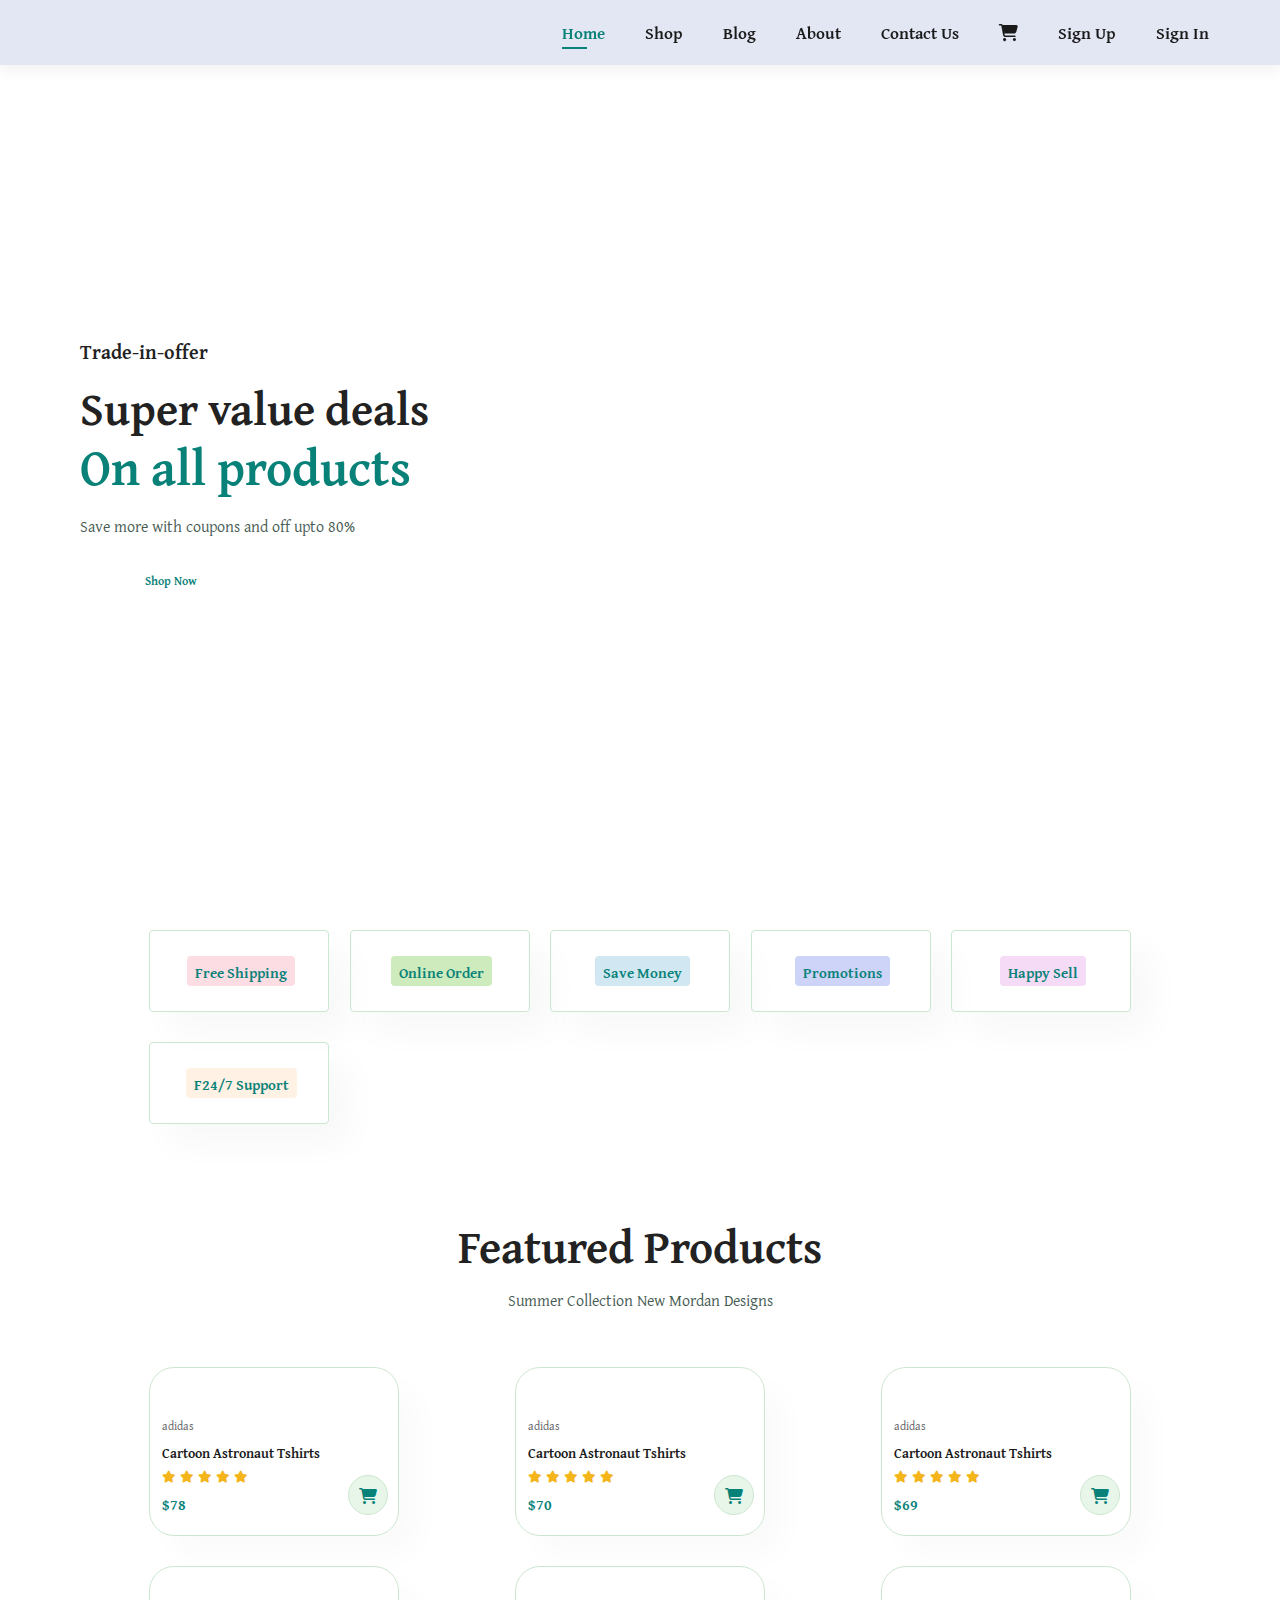
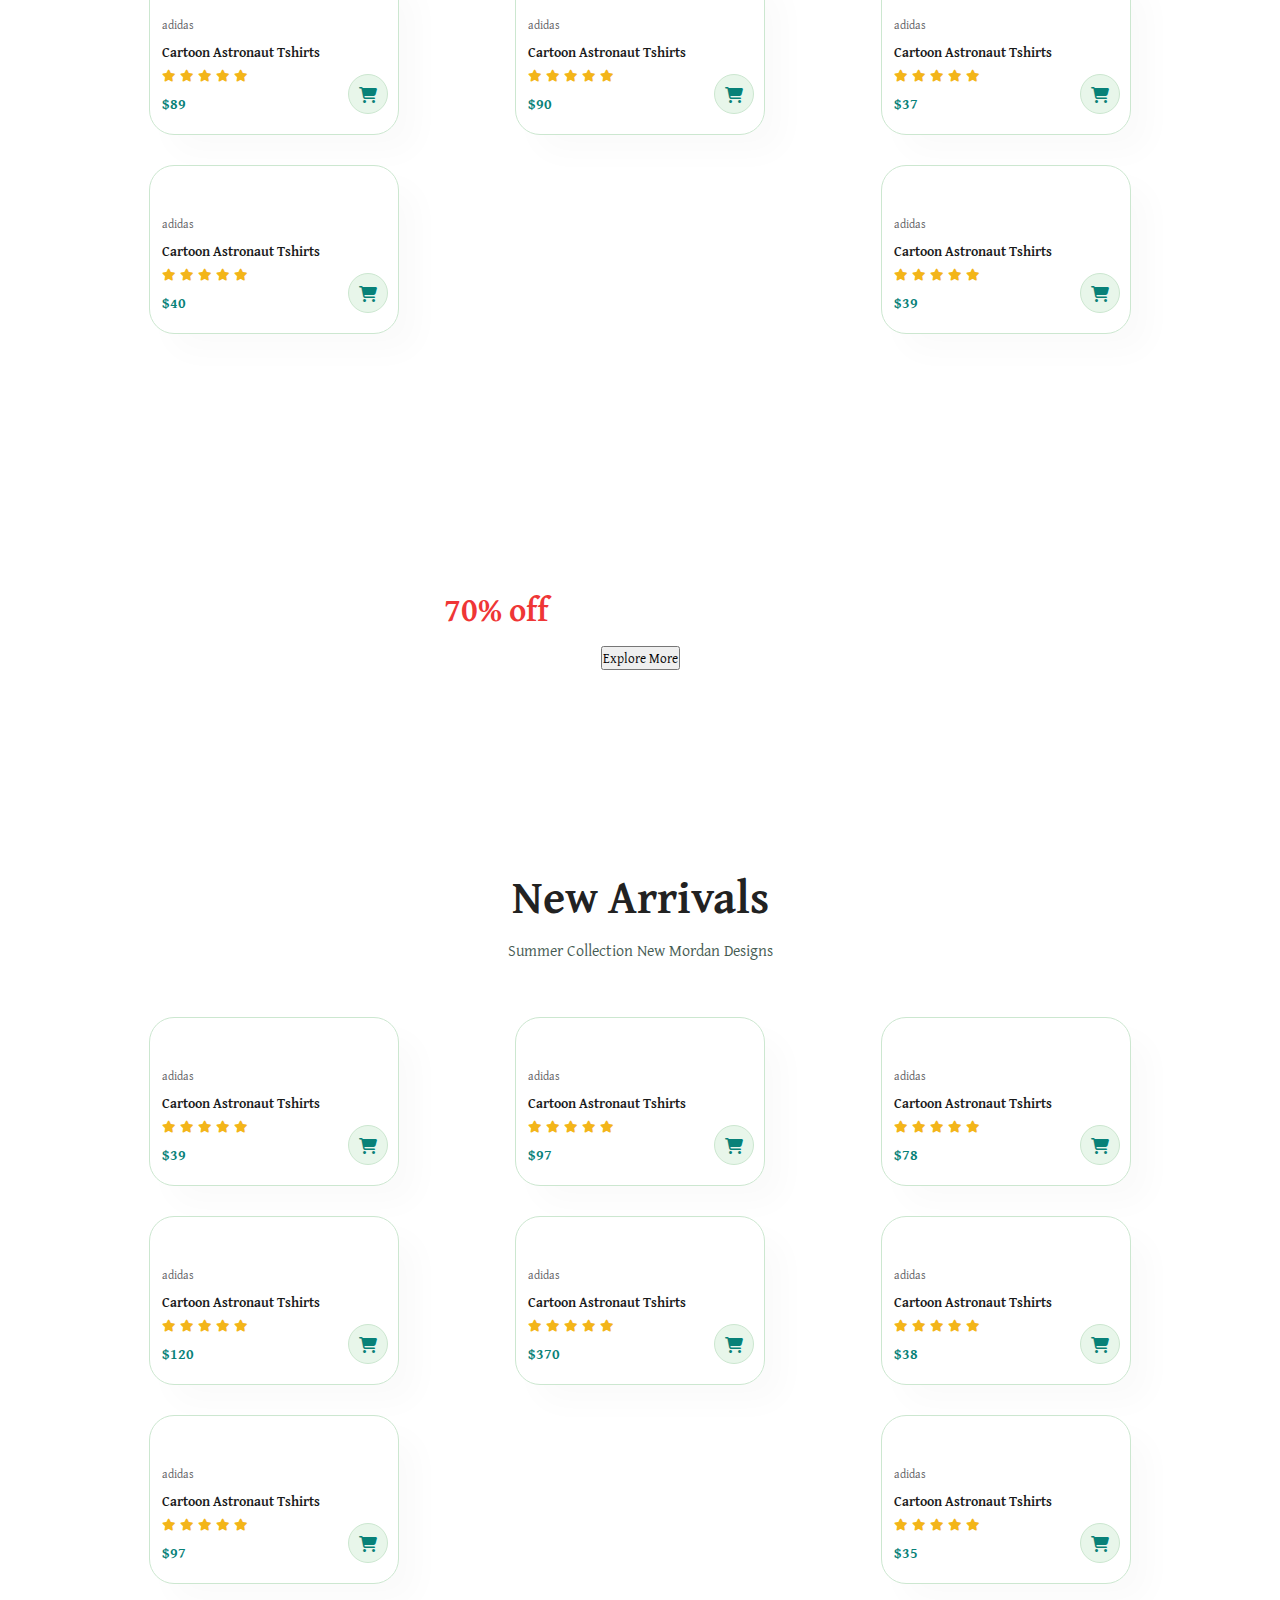
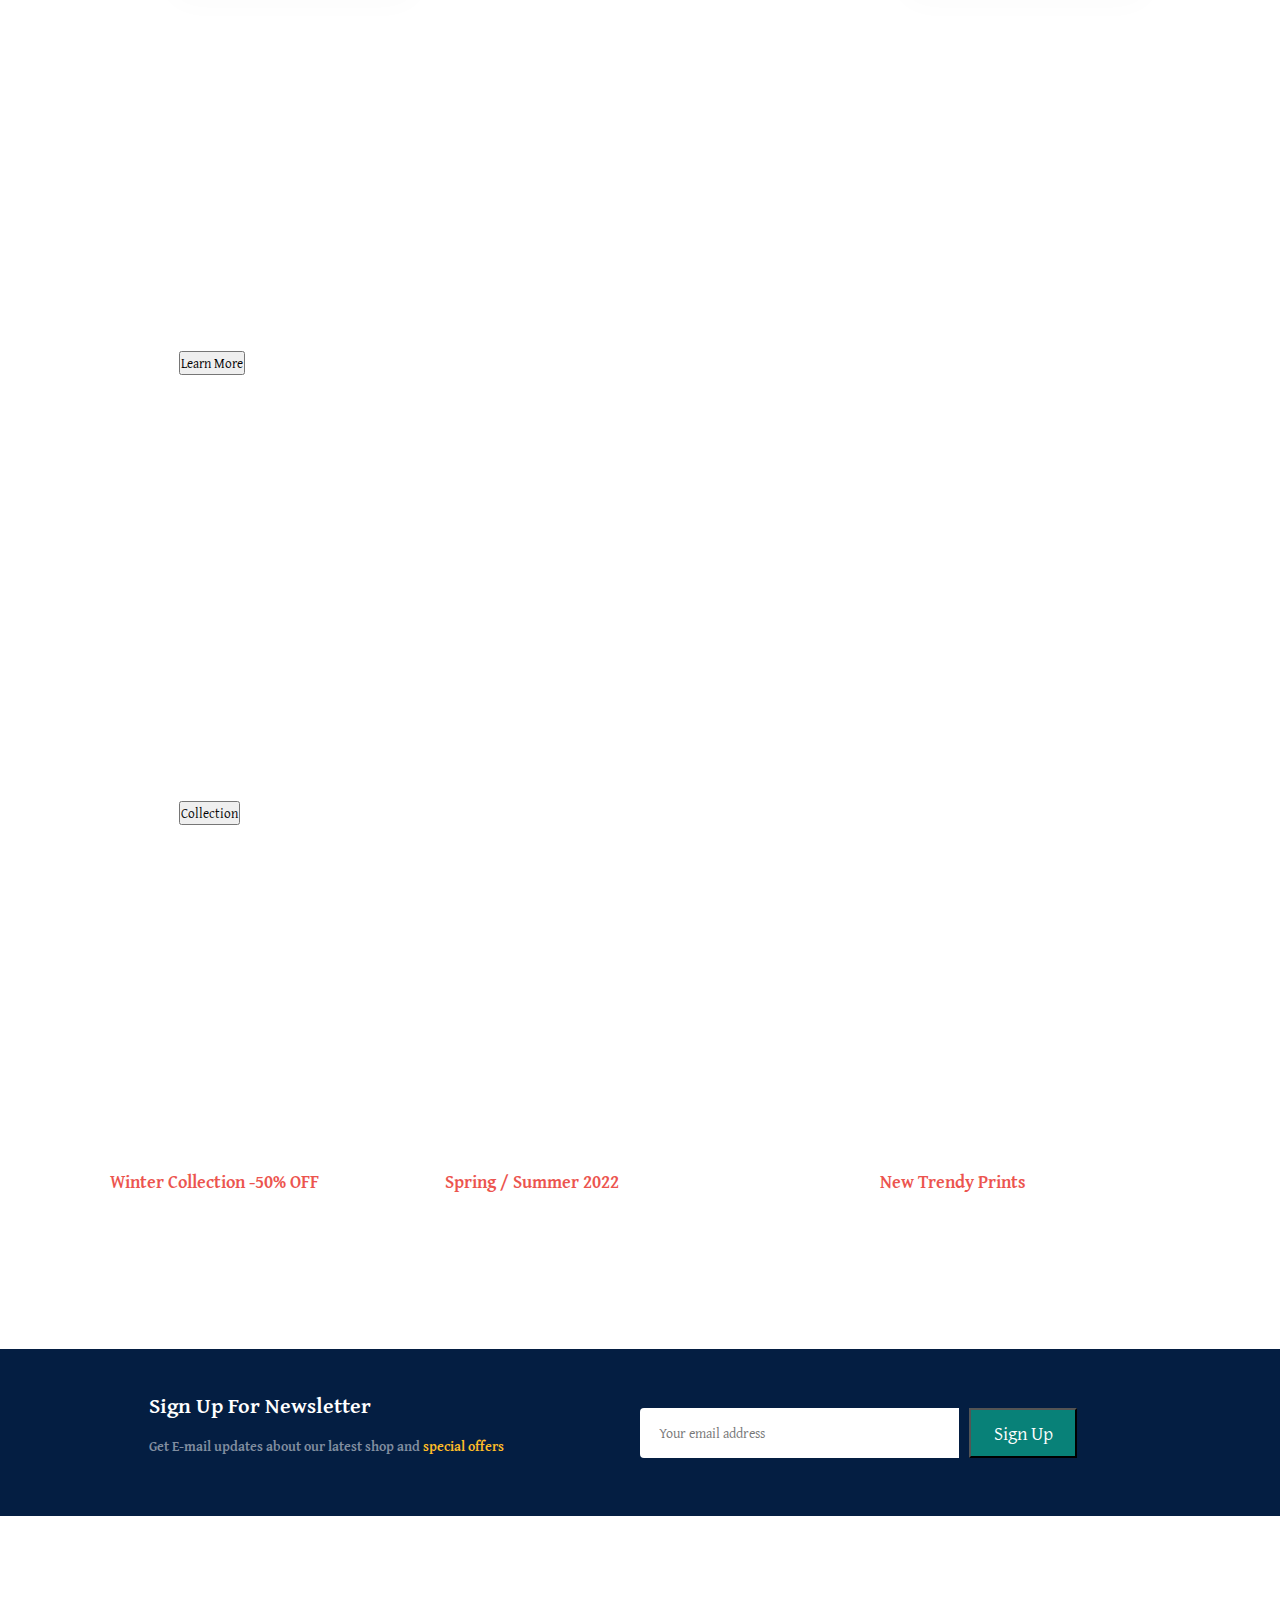
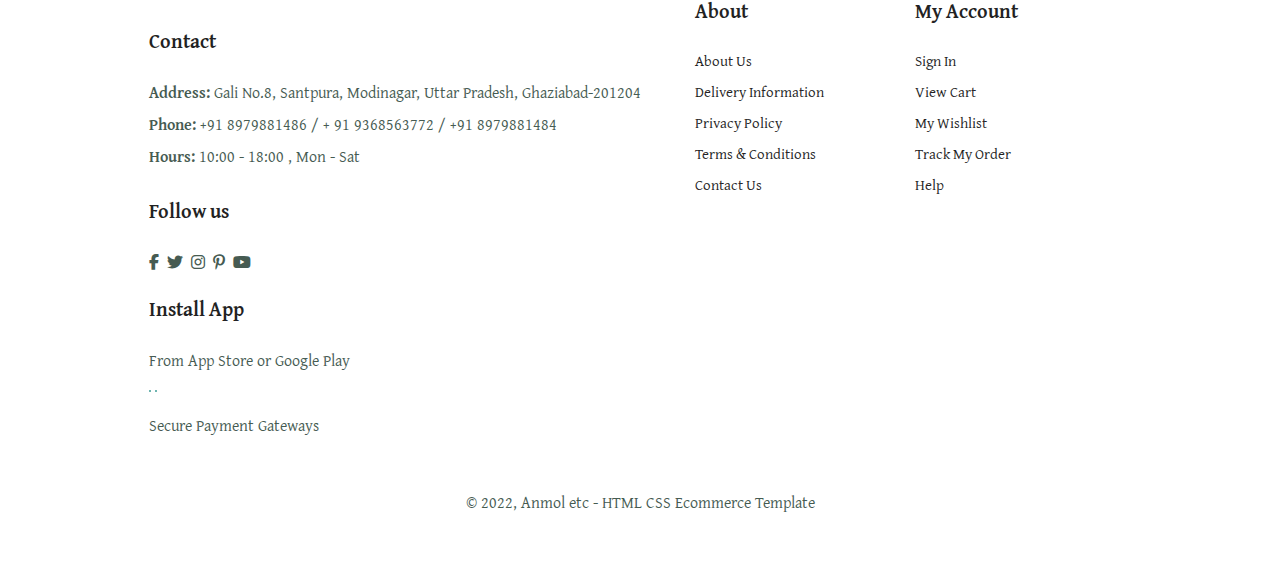
==== index.html @ fd22ec08 "Add files via upload" ====
<!DOCTYPE html>
<html lang="en">

<head>
    <meta charset="UTF-8">
    <meta http-equiv="X-UA-Compatible" content="IE=edge">
    <meta name="viewport" content="width=device-width, initial-scale=1.0">
    <title>Shopping Mart</title>
    <link rel="icon" href="https://cdn.logojoy.com/wp-content/uploads/2018/05/30143409/5_big.png" type="image/x-icon">
    <link rel="stylesheet" href="https://cdnjs.cloudflare.com/ajax/libs/font-awesome/6.1.1/css/all.min.css">
    <link rel="stylesheet" href="style.css">
</head>

<body>

    <section id="header">
        <a href="#"> <img src="img/logo.png" alt="" class="logo"></a>
        <div>
            <ul id="navbar">
                <li> <a class="active" href="index.html">Home</a> </li>

                <li> <a href="shop.html">Shop</a> </li>

                <li> <a href="blog.html">Blog</a> </li>

                <li> <a href="About.html">About</a> </li>


                <li> <a href="contact.html">Contact Us </a> </li>

                <li id="lg-bag"><a href="cart.html"><i class="fa-solid fa-cart-shopping"></i> </a></li>

                <li><a href="Register.html">Sign Up</a></li>
                <li><a href="login.html">Sign In</a></li>

                <a href="#" id="close"> <i class="fa-solid fa-xmark"></i></i>

                </a>
            </ul>
        </div>
        <div id="mobile">
            <a href="cart.html"><i class="fa-solid fa-cart-shopping"></i> </a>
            <i id="bar" class="fa-solid fa-bars"></i>
        </div>
    </section>


    <section id="hero">
        <h4>Trade-in-offer</h4>
        <h2>Super value deals</h2>
        <h1>On all products</h1>
        <p>Save more with coupons and off upto 80%</p>
        <button>Shop Now</button>
    </section>

    <section id="feature" class="section-p1">
        <div class="fe-box">
            <img src="img/features/f1.png" alt="">
            <h6>Free Shipping</h6>
        </div>

        <div class="fe-box">
            <img src="img/features/f2.png" alt="">
            <h6>Online Order</h6>
        </div>

        <div class="fe-box">
            <img src="img/features/f3.png" alt="">
            <h6>Save Money</h6>
        </div>

        <div class="fe-box">
            <img src="img/features/f4.png" alt="">
            <h6>Promotions</h6>
        </div>

        <div class="fe-box">
            <img src="img/features/f5.png" alt="">
            <h6>Happy Sell</h6>
        </div>

        <div class="fe-box">
            <img src="img/features/f6.png" alt="">
            <h6>F24/7 Support</h6>
        </div>







    </section>

    <section id="product1" class="section-p1 ">
        <h2>Featured Products</h2>
        <p>Summer Collection New Mordan Designs</p>

        <!-- Product 1 -->
        <div class="pro-container">
            <div class="pro">
                <img src="img/products/f1.jpg" alt="">
                <div class="des">
                    <span>adidas</span>
                    <h5>Cartoon Astronaut Tshirts</h5>
                    <div class="star">
                        <i class="fas fa-star"></i>
                        <i class="fas fa-star"></i>
                        <i class="fas fa-star"></i>
                        <i class="fas fa-star"></i>
                        <i class="fas fa-star"></i>
                    </div>
                    <h4>$78</h4>
                </div>
                <a href="#"><i class="fa -solid fa-cart-shopping cart"></i></a>
            </div>

            <!-- Product 2 -->
            <div class="pro">
                <img src="img/products/f2.jpg" alt="">
                <div class="des">
                    <span>adidas</span>
                    <h5>Cartoon Astronaut Tshirts</h5>
                    <div class="star">
                        <i class="fas fa-star"></i>
                        <i class="fas fa-star"></i>
                        <i class="fas fa-star"></i>
                        <i class="fas fa-star"></i>
                        <i class="fas fa-star"></i>
                    </div>
                    <h4>$70</h4>
                </div>
                <a href="#"><i class="fa -solid fa-cart-shopping cart"></i></a>
            </div>

            <!-- Product 3 -->
            <div class="pro">
                <img src="img/products/f3.jpg" alt="">
                <div class="des">
                    <span>adidas</span>
                    <h5>Cartoon Astronaut Tshirts</h5>
                    <div class="star">
                        <i class="fas fa-star"></i>
                        <i class="fas fa-star"></i>
                        <i class="fas fa-star"></i>
                        <i class="fas fa-star"></i>
                        <i class="fas fa-star"></i>
                    </div>
                    <h4>$69</h4>
                </div>
                <a href="#"><i class="fa -solid fa-cart-shopping cart"></i></a>
            </div>

            <!-- Product 4 -->
            <div class="pro">
                <img src="img/products/f4.jpg" alt="">
                <div class="des">
                    <span>adidas</span>
                    <h5>Cartoon Astronaut Tshirts</h5>
                    <div class="star">
                        <i class="fas fa-star"></i>
                        <i class="fas fa-star"></i>
                        <i class="fas fa-star"></i>
                        <i class="fas fa-star"></i>
                        <i class="fas fa-star"></i>
                    </div>
                    <h4>$89</h4>
                </div>
                <a href="#"><i class="fa -solid fa-cart-shopping cart"></i></a>
            </div>


            <!-- Product 5 -->
            <div class="pro">
                <img src="img/products/f5.jpg" alt="">
                <div class="des">
                    <span>adidas</span>
                    <h5>Cartoon Astronaut Tshirts</h5>
                    <div class="star">
                        <i class="fas fa-star"></i>
                        <i class="fas fa-star"></i>
                        <i class="fas fa-star"></i>
                        <i class="fas fa-star"></i>
                        <i class="fas fa-star"></i>
                    </div>
                    <h4>$90</h4>
                </div>
                <a href="#"><i class="fa -solid fa-cart-shopping cart"></i></a>
            </div>

            <!-- Product 6 -->
            <div class="pro">
                <img src="img/products/f6.jpg" alt="">
                <div class="des">
                    <span>adidas</span>
                    <h5>Cartoon Astronaut Tshirts</h5>
                    <div class="star">
                        <i class="fas fa-star"></i>
                        <i class="fas fa-star"></i>
                        <i class="fas fa-star"></i>
                        <i class="fas fa-star"></i>
                        <i class="fas fa-star"></i>
                    </div>
                    <h4>$37</h4>
                </div>
                <a href="#"><i class="fa -solid fa-cart-shopping cart"></i></a>
            </div>

            <!-- Product 7 -->
            <div class="pro">
                <img src="img/products/f7.jpg" alt="">
                <div class="des">
                    <span>adidas</span>
                    <h5>Cartoon Astronaut Tshirts</h5>
                    <div class="star">
                        <i class="fas fa-star"></i>
                        <i class="fas fa-star"></i>
                        <i class="fas fa-star"></i>
                        <i class="fas fa-star"></i>
                        <i class="fas fa-star"></i>
                    </div>
                    <h4>$40</h4>
                </div>
                <a href="#"><i class="fa -solid fa-cart-shopping cart"></i></a>
            </div>

            <!-- Product 8 -->
            <div class="pro">
                <img src="img/products/f8.jpg" alt="">
                <div class="des">
                    <span>adidas</span>
                    <h5>Cartoon Astronaut Tshirts</h5>
                    <div class="star">
                        <i class="fas fa-star"></i>
                        <i class="fas fa-star"></i>
                        <i class="fas fa-star"></i>
                        <i class="fas fa-star"></i>
                        <i class="fas fa-star"></i>
                    </div>
                    <h4>$39</h4>
                </div>
                <a href="#"><i class="fa -solid fa-cart-shopping cart"></i></a>
            </div>
        </div>
    </section>

    <section id="banner" class="section-m1">
        <h4>Repair Services</h4>
        <h2>Up to <span>70% off</span> - All t-shirts & Accesories</h2>
        <button class="normal">Explore More</button>
    </section>

    <section id="product1" class="section-p1 ">
        <h2>New Arrivals</h2>
        <p>Summer Collection New Mordan Designs</p>

        <!--   New Product 1 -->
        <div class="pro-container">
            <div class="pro">
                <img src="img/products/n1.jpg" alt="">
                <div class="des">
                    <span>adidas</span>
                    <h5>Cartoon Astronaut Tshirts</h5>
                    <div class="star">
                        <i class="fas fa-star"></i>
                        <i class="fas fa-star"></i>
                        <i class="fas fa-star"></i>
                        <i class="fas fa-star"></i>
                        <i class="fas fa-star"></i>
                    </div>
                    <h4>$39</h4>
                </div>
                <a href="#"><i class="fa -solid fa-cart-shopping cart"></i></a>
            </div>

            <!--  New Product 2 -->
            <div class="pro">
                <img src="img/products/n2.jpg" alt="">
                <div class="des">
                    <span>adidas</span>
                    <h5>Cartoon Astronaut Tshirts</h5>
                    <div class="star">
                        <i class="fas fa-star"></i>
                        <i class="fas fa-star"></i>
                        <i class="fas fa-star"></i>
                        <i class="fas fa-star"></i>
                        <i class="fas fa-star"></i>
                    </div>
                    <h4>$97</h4>
                </div>
                <a href="#"><i class="fa -solid fa-cart-shopping cart"></i></a>
            </div>

            <!--  New Product 3 -->
            <div class="pro">
                <img src="img/products/n3.jpg" alt="">
                <div class="des">
                    <span>adidas</span>
                    <h5>Cartoon Astronaut Tshirts</h5>
                    <div class="star">
                        <i class="fas fa-star"></i>
                        <i class="fas fa-star"></i>
                        <i class="fas fa-star"></i>
                        <i class="fas fa-star"></i>
                        <i class="fas fa-star"></i>
                    </div>
                    <h4>$78</h4>
                </div>
                <a href="#"><i class="fa -solid fa-cart-shopping cart"></i></a>
            </div>

            <!-- New Product 4 -->
            <div class="pro">
                <img src="img/products/n4.jpg" alt="">
                <div class="des">
                    <span>adidas</span>
                    <h5>Cartoon Astronaut Tshirts</h5>
                    <div class="star">
                        <i class="fas fa-star"></i>
                        <i class="fas fa-star"></i>
                        <i class="fas fa-star"></i>
                        <i class="fas fa-star"></i>
                        <i class="fas fa-star"></i>
                    </div>
                    <h4>$120</h4>
                </div>
                <a href="#"><i class="fa -solid fa-cart-shopping cart"></i></a>
            </div>


            <!--  New Product 5 -->
            <div class="pro">
                <img src="img/products/n5.jpg" alt="">
                <div class="des">
                    <span>adidas</span>
                    <h5>Cartoon Astronaut Tshirts</h5>
                    <div class="star">
                        <i class="fas fa-star"></i>
                        <i class="fas fa-star"></i>
                        <i class="fas fa-star"></i>
                        <i class="fas fa-star"></i>
                        <i class="fas fa-star"></i>
                    </div>
                    <h4>$370</h4>
                </div>
                <a href="#"><i class="fa -solid fa-cart-shopping cart"></i></a>
            </div>

            <!--  New Product 6 -->
            <div class="pro">
                <img src="img/products/n6.jpg" alt="">
                <div class="des">
                    <span>adidas</span>
                    <h5>Cartoon Astronaut Tshirts</h5>
                    <div class="star">
                        <i class="fas fa-star"></i>
                        <i class="fas fa-star"></i>
                        <i class="fas fa-star"></i>
                        <i class="fas fa-star"></i>
                        <i class="fas fa-star"></i>
                    </div>
                    <h4>$38</h4>
                </div>
                <a href="#"><i class="fa -solid fa-cart-shopping cart"></i></a>
            </div>

            <!-- New Product 7 -->
            <div class="pro">
                <img src="img/products/n7.jpg" alt="">
                <div class="des">
                    <span>adidas</span>
                    <h5>Cartoon Astronaut Tshirts</h5>
                    <div class="star">
                        <i class="fas fa-star"></i>
                        <i class="fas fa-star"></i>
                        <i class="fas fa-star"></i>
                        <i class="fas fa-star"></i>
                        <i class="fas fa-star"></i>
                    </div>
                    <h4>$97</h4>
                </div>
                <a href="#"><i class="fa -solid fa-cart-shopping cart"></i></a>
            </div>

            <!--  New Product 8 -->
            <div class="pro">
                <img src="img/products/n8.jpg" alt="">
                <div class="des">
                    <span>adidas</span>
                    <h5>Cartoon Astronaut Tshirts</h5>
                    <div class="star">
                        <i class="fas fa-star"></i>
                        <i class="fas fa-star"></i>
                        <i class="fas fa-star"></i>
                        <i class="fas fa-star"></i>
                        <i class="fas fa-star"></i>
                    </div>
                    <h4>$35</h4>
                </div>
                <a href="#"><i class="fa -solid fa-cart-shopping cart"></i></a>
            </div>
        </div>
    </section>

    <section id="sm-banner" class="section-p1 ">
        <!-- banner 1 -->
        <div class="banner-box">
            <h4>crazy deals</h4>
            <h2>buy 1 get 1 free</h2>
            <span>The best classic dress is on sale at cara</span>
            <button class="white">Learn More</button>
        </div>

        <!-- banner2 -->
        <div class="banner-box banner-box2">
            <h4>spring/summer</h4>
            <h2>upcoming season</h2>
            <span>The best classic dress is on sale at cara</span>
            <button class="white">Collection </button>
        </div>
    </section>

    <section id="banner3">
        <div class="banner-box">
            <h2>SEASONAL SALE</h2>
            <h3>Winter Collection -50% OFF</h3>
        </div>

        <div class="banner-box banner-box2">
            <h2>NEW FOOTWEAR COLLECTION</h2>
            <h3>Spring / Summer 2022</h3>
        </div>

        <div class="banner-box banner-box3">
            <h2>T-SHIRTS</h2>
            <h3>New Trendy Prints</h3>
        </div>

    </section>

    <section id="newsletter" class="section-p1 section-m1">
        <div class="newstext">
            <h4>Sign Up For Newsletter </h4>
            <p>Get E-mail updates about our latest shop and <span>special offers</span> </p>
        </div>
        <div class="form">
            <input type="text" placeholder="Your email address">
            <button class="normal">Sign Up</button>
        </div>
    </section>

    <footer class="section-p1">
        <div class="col">
            <img class="logo" src="img/logo.png" alt="">
            <h4>Contact</h4>
            <p><strong>Address:</strong> Gali No.8, Santpura, Modinagar, Uttar Pradesh, Ghaziabad-201204</p>
            <p><strong>Phone:</strong> +91 8979881486 / + 91 9368563772 / +91 8979881484</p>
            <p><strong>Hours:</strong> 10:00 - 18:00 , Mon - Sat </p>
            <div class="follow">
                <h4>Follow us</h4>
                <div class="icon">
                    <i class=" fa-brands fa-facebook-f "></i>
                    <i class="fa-brands fa-twitter"></i>
                    <i class="fa-brands fa-instagram"></i>
                    <i class="fa-brands fa-pinterest-p"></i>
                    <i class="fa-brands fa-youtube"></i>
                </div>
            </div>
        </div>

        <div class="col">
            <h4>About</h4>
            <a href="About.html">About Us</a>
            <a href="#">Delivery Information</a>
            <a href="policy.html">Privacy Policy</a>
            <a href="terms.html">Terms & Conditions</a>
            <a href="contact.html">Contact Us</a>
        </div>

        <div class="col">
            <h4>My Account</h4>
            <a href="login.html">Sign In</a>
            <a href="cart.html">View Cart</a>
            <a href="#">My Wishlist</a>
            <a href="#">Track My Order</a>
            <a href="#">Help</a>
        </div>

        <div class="col install">
            <h4>Install App</h4>
            <p>From App Store or Google Play </p>
            <div class="row">
                <img src="img/pay/app.jpg" alt="">
                <img src="img/pay/play.jpg" alt="">
            </div>
            <p>Secure Payment Gateways</p>
            <img src="img/pay/pay.png" alt="">
        </div>
        <div class="copyright">
            <p>&copy; 2022, Anmol etc - HTML CSS Ecommerce Template</p>
        </div>

    </footer>




    <script src=" script.js "></script>
</body>

</html>
---- style.css ----
@import url('https://fonts.googleapis.com/css2?family=Gentium+Plus:ital,wght@0,400;0,700;1,400;1,700&display=swap');
* {
    margin: 0;
    padding: 0;
    box-sizing: border-box;
    font-family: 'Gentium Plus', serif;
}

h1 {
    font-size: 50px;
    line-height: 64px;
    color: #222;
}

h2 {
    font-size: 46px;
    line-height: 54px;
    color: #222;
}

h4 {
    font-size: 20px;
    color: #222;
}

h6 {
    font-weight: 700;
    font-size: 15px;
}

p {
    font-size: 16px;
    color: #465b52;
    margin: 15px 0 20px 0;
}

.section-p1 {
    padding: 40px 149px;
}

.section-m1 {
    margin: 40px 0;
}

button .normal {
    font-size: 16px;
    font-weight: 900;
    padding: 15px 30px;
    color: #000;
    background-color: #fff;
    border-radius: 4px;
    cursor: pointer;
    border: none;
    outline: none;
    transition: 0.2s;
}

button .white {
    font-size: 13px;
    font-weight: 600;
    padding: 11px 18px;
    color: #fff;
    background-color: transparent;
    cursor: pointer;
    border: 1px solid #fff;
    outline: none;
    transition: 0.2s;
}

body {
    width: 100%;
}


/* Header start */

#header {
    display: flex;
    align-items: center;
    justify-content: space-between;
    padding: 20px 51px;
    background-color: #E3E6F3;
    box-shadow: 0 5px 15px rgba(0, 0, 0, 0.06);
    z-index: 999;
    position: sticky;
    top: 0;
    left: 0;
}

#navbar {
    display: flex;
    align-items: center;
    justify-content: space-between;
}

#navbar li {
    list-style: none;
    padding: 0 20px;
    position: relative;
}

#navbar li a {
    text-decoration: none;
    font-size: 17px;
    font-weight: 600;
    color: #1a1a1a;
    transition: 0.3s ease;
}

#navbar li a:hover,
#navbar li a.active {
    color: #088178;
}

#navbar li a.active::after,
#navbar li a:hover::after {
    content: " ";
    width: 30%;
    height: 2px;
    background-color: #088178;
    position: absolute;
    bottom: -4px;
    left: 20px;
}

#mobile {
    display: none;
    align-items: center;
}

#close {
    display: none;
}

#hero {
    background-image: url("img/hero4.png");
    height: 90vh;
    width: 100%;
    background-size: cover;
    background-position: top 25% right 0;
    padding: 0 80px;
    display: flex;
    flex-direction: column;
    align-items: flex-start;
    justify-content: center;
}

#hero h4 {
    padding-bottom: 15px;
}

#hero h1 {
    color: #088178;
}

#hero button {
    background-image: url("img/button.png");
    background-color: transparent;
    color: #088178;
    border: 0;
    padding: 14px 80px 14px 65px;
    background-repeat: no-repeat;
    cursor: pointer;
    font-weight: 700;
    font-size: 12px;
}

#feature {
    display: flex;
    align-items: center;
    justify-content: space-between;
    flex-wrap: wrap;
}

#feature .fe-box:hover {
    box-shadow: 10px 10px 54px rgba(70, 62, 221, 0.1);
}

#feature .fe-box {
    width: 180px;
    text-align: center;
    padding: 25px 15px;
    box-shadow: 20px 20px 34px rgba(0, 0, 0, 0.03);
    border: 1px solid #cce7d0;
    border-radius: 4px;
    margin: 15px 0;
}

#feature .fe-box img {
    width: 100%;
    margin-bottom: 10px;
}

#feature .fe-box h6 {
    display: inline-block;
    padding: 9px 8px 6px 8px;
    line-height: 1;
    border-radius: 4px;
    color: #088178;
    background-color: #fddde4;
}

#feature .fe-box:nth-child(2) h6 {
    background-color: #cdebbc;
}

#feature .fe-box:nth-child(3) h6 {
    background-color: #d1e8f2;
}

#feature .fe-box:nth-child(4) h6 {
    background-color: #cdd4f8;
}

#feature .fe-box:nth-child(5) h6 {
    background-color: #f6dbf6;
}

#feature .fe-box:nth-child(6) h6 {
    background-color: #fff2e5;
}

#product1 {
    text-align: center;
}

#product1 .pro-container {
    display: flex;
    justify-content: space-between;
    padding-top: 20px;
    flex-wrap: wrap;
}

#product1 .pro {
    width: 23%;
    min-width: 250px;
    padding: 10px 12px;
    border: 1px solid #cce7d0;
    border-radius: 25px;
    cursor: pointer;
    box-shadow: 20px 20px 30px rgba(0, 0, 0, 0.02);
    margin: 15px 0;
    transition: 0.2s ease;
    position: relative;
}

#product1 .pro:hover {
    box-shadow: 20px 20px 30px rgba(0, 0, 0, 0.06);
}

#product1 .pro img {
    width: 100%;
    border-radius: 20px;
}

#product1 .pro .des {
    text-align: start;
    padding: 10px 0;
}

#product1 .pro .des span {
    color: #606063;
    font-size: 12px;
}

#product1 .pro .des h5 {
    padding-top: 7px;
    color: #1a1a1a;
    font-size: 14px;
}

#product1 .pro .des i {
    font-size: 12px;
    color: rgb(243, 181, 25);
}

#product1 .pro .des h4 {
    padding-top: 7px;
    font-size: 15px;
    font-weight: 700;
    color: #088178;
}

#product1 .pro .cart {
    width: 40px;
    height: 40px;
    line-height: 40px;
    border-radius: 50px;
    background-color: #e8f6ea;
    font-weight: 600;
    color: #088178;
    border: 1px solid #cce7d0;
    position: absolute;
    bottom: 20px;
    right: 10px;
}

#banner {
    display: flex;
    flex-direction: column;
    justify-content: center;
    align-items: center;
    text-align: center;
    background-image: url("img/banner/b2.jpg");
    width: 100%;
    height: 40vh;
    background-size: cover;
    background-position: center;
}

#banner h4 {
    color: #fff;
    font-size: 16px;
}

#banner h2 {
    color: #fff;
    font-size: 33px;
    padding: 10px 0;
}

#banner h2 span {
    color: #ef3636;
}

#banner button:hover {
    background-color: #088178;
    color: #fff;
    /* width: 20%;
                        height: 50px; */
}

#sm-banner {
    display: flex;
    justify-content: space-between;
    flex-wrap: wrap;
}

#sm-banner .banner-box {
    display: flex;
    flex-direction: column;
    justify-content: center;
    align-items: flex-start;
    background-image: url("img/banner/b17.jpg");
    min-width: 580px;
    height: 50vh;
    background-size: cover;
    background-position: center;
    padding: 30px;
}

#sm-banner .banner-box2 {
    display: flex;
    flex-direction: column;
    justify-content: center;
    align-items: flex-start;
    background-image: url("img/banner/b10.jpg");
    min-width: 580px;
    height: 50vh;
    background-size: cover;
    background-position: center;
    padding: 30px;
}

#sm-banner h4 {
    color: #fff;
    font-size: 20px;
    font-weight: 300;
}

#sm-banner h2 {
    color: #fff;
    font-size: 28px;
    font-weight: 800;
}

#sm-banner span {
    color: #fff;
    font-size: 14px;
    font-weight: 500;
    padding-bottom: 15px;
}

#sm-banner .banner-box:hover button {
    background-color: #088178;
    border: 1px solid #088178;
}

#banner3 {
    display: flex;
    justify-content: space-between;
    flex-wrap: wrap;
    padding: 0 90px;
}

#banner3 .banner-box {
    display: flex;
    flex-direction: column;
    justify-content: center;
    align-items: flex-start;
    background-image: url("img/banner/b7.jpg");
    min-width: 30%;
    height: 30vh;
    background-size: cover;
    background-position: center;
    padding: 20px;
    margin-bottom: 20px;
}

#banner3 .banner-box2 {
    background-image: url("img/banner/b4.jpg");
}

#banner3 .banner-box3 {
    background-image: url("img/banner/b18.jpg");
}

#banner3 h2 {
    color: #fff;
    font-weight: 900;
    font-size: 30px;
}

#banner3 h3 {
    color: #ec544e;
    font-weight: 800;
    font-size: 18px;
}

#newsletter {
    display: flex;
    justify-content: space-between;
    flex-wrap: wrap;
    align-items: center;
    background-image: url("img/banner/b14.png");
    background-repeat: no-repeat;
    background-position: 20% 30%;
    background-color: #041e42;
}

#newsletter h4 {
    font-size: 22px;
    font-weight: 700;
    color: #fff;
}

#newsletter p {
    font-size: 14px;
    font-weight: 600;
    color: #818ea0;
}

#newsletter p span {
    color: #ffbd27;
}

#newsletter .form {
    display: flex;
    width: 50%;
}

#newsletter input {
    height: 3.125rem;
    padding: 0 1.25em;
    font-size: 14px;
    width: 65%;
    border: 1px solid transparent;
    border-radius: 4px;
    outline: none;
    border-top-right-radius: 0;
    border-bottom-right-radius: 0;
}

#newsletter button {
    background-color: #088178;
    font-size: 19px;
    color: #fff;
    width: 22%;
    margin-left: 10px;
    /* white-space: nowrap;
                                width: 24%;
                        height: 51px; */
    border-top-left-radius: 0;
    border-bottom-left-radius: 0;
}

footer {
    display: flex;
    flex-wrap: wrap;
    justify-content: space-between;
}

footer .col {
    display: flex;
    flex-direction: column;
    align-items: flex-start;
    margin-bottom: 20px;
}

footer .logo {
    margin-bottom: 30px;
}

footer h4 {
    font-size: 20px;
    padding-bottom: 25px;
    padding-right: 113px;
}

footer p {
    font-size: 16px;
    margin: 0 0 8px 0;
}

footer a {
    font-size: 15px;
    text-decoration: none;
    color: #222;
    margin-bottom: 10px;
}

footer .follow {
    margin-top: 20px;
}

footer .follow i {
    color: #465b52;
    padding-right: 4px;
    cursor: pointer;
}

footer .install .row img {
    border: 1px solid #088178;
    border-radius: 6px;
}

footer .install img {
    margin: 10px 0 15px 0;
}

footer .follow i:hover,
footer a:hover {
    color: #088178;
}

footer .copyright {
    width: 100%;
    text-align: center;
}


/* Shop Page */

#page-header {
    background-image: url("img/banner/b1.jpg");
    width: 100%;
    height: 40vh;
    background-size: cover;
    display: flex;
    justify-content: center;
    text-align: center;
    flex-direction: column;
    padding: 14px;
}

#page-header h2,
#page-header p {
    color: #fff;
}

#pagination {
    text-align: center;
}

#pagination a {
    text-decoration: none;
    background-color: #088178;
    padding: 15px 20px;
    border-radius: 4px;
    color: #fff;
    font-weight: 600;
}

#pagination a i {
    font-size: 16px;
    font-weight: 600;
}


/* Single Product  */

#prodetails {
    display: flex;
    margin-top: 20px;
}

#prodetails .single-pro-image {
    width: 40%;
    margin-right: 50px;
}

.small-img-group {
    display: flex;
    justify-content: space-between;
}

.small-img-col {
    flex-basis: 24%;
    cursor: pointer;
}

#prodetails .single-pro-details {
    width: 50%;
    padding-top: 30px;
}

#prodetails .single-pro-details h4 {
    padding: 40px 0 20px 0;
}


/* Start Media Query */

#prodetails .single-pro-details h2 {
    font-size: 26px;
}

#prodetails .single-pro-details select {
    display: block;
    padding: 5px 6px;
    width: 100px;
    margin-bottom: 10px;
}

#prodetails .single-pro-details input {
    width: 69px;
    height: 43px;
    padding-left: 15px;
    font-size: 16px;
    margin-top: 30px;
    margin-left: 5px;
}

#prodetails .single-pro-details input:focus {
    outline: none;
}

#prodetails .single-pro-details button {
    background-color: #088178;
    color: #fff;
    width: 16.5%;
    height: 43px;
    margin-left: 5px;
}

#prodetails .single-pro-details span {
    line-height: 25px;
}


/* Blog Page */

#page-header.blog-header {
    background-image: url('img/banner/b19.jpg');
}

#blog {
    padding: 150px 150px 0 150px;
}

#blog .blog-box {
    display: flex;
    align-items: center;
    width: 100%;
    position: relative;
    padding-bottom: 90px;
}

#blog .blog-img {
    width: 50%;
    margin-right: 40px;
}

#blog img {
    width: 100%;
    height: 300px;
    object-fit: cover;
}

#blog .blog-details {
    width: 50%;
}

#blog .blog-details a {
    text-decoration: none;
    font-size: 14px;
    color: #000;
    font-weight: 700;
    position: relative;
    transition: 0.3s;
}

#blog .blog-details a::after {
    content: "";
    width: 52px;
    height: 1px;
    background-color: #000;
    position: absolute;
    top: 7px;
    right: -60px;
}

#blog .blog-details a:hover {
    color: #088178;
}

#blog .blog-details a:hover:after {
    background-color: #088178;
}

#blog .blog-box h1 {
    position: absolute;
    top: -40px;
    left: 0;
    font-size: 70px;
    font-weight: 700;
    color: #cdd9ea;
    z-index: -9;
}


/* About Page */

#page-header.about-header {
    background-image: url("img/about/banner.png");
}

#about-head img {
    width: 50%;
    height: auto;
}

#about-head {
    display: flex;
    align-items: center;
}

#about-head div {
    padding: 40px;
}

#about-app {
    text-align: center;
}

#about-app .video {
    width: 70%;
    height: 100%;
    margin: 30px auto 0 auto;
}

#about-app .video video {
    width: 100%;
    height: 100%;
    border-radius: 20px;
}


/* Contact Page */

#contact-details {
    display: flex;
    align-items: center;
    justify-content: space-between;
}

#contact-details .details {
    width: 40%;
}

#contact-details .details span,
#form-details form span {
    font-size: 16px;
}

#contact-details .details h2,
#form-details form h2 {
    font-size: 26px;
    line-height: 35px;
    padding: 20px 0;
}

#contact-details .details h3 {
    font-size: 16px;
    padding-bottom: 15px;
}

#contact-details .details li {
    list-style: none;
    display: flex;
    padding: 10px 0;
}

button.normal1 {
    font-size: 16px;
    font-weight: 900;
    padding: 11px 30px;
    color: #000;
    background-color: #fff;
    border-radius: 4px;
    cursor: pointer;
    border: none;
    outline: none;
    transition: 0.2s;
}

#contact-details .details li i {
    font-size: 14px;
    padding-right: 22px;
}

#contact-details .map {
    width: 55%;
    height: 400px;
}

#contact-details .map iframe {
    width: 100%;
    height: 100%;
}

#contact-details .details li p {
    margin: 0;
    font-size: 14px;
}

#form-details {
    display: flex;
    justify-content: space-between;
    margin: 30px;
    padding: 80px;
    border: 1px solid #e1e1e1;
}

#form-details form {
    width: 65%;
    display: flex;
    flex-direction: column;
    align-items: flex-start;
}

#form-details form input,
#form-details form textarea {
    width: 100%;
    padding: 12px 15px;
    outline: none;
    margin-bottom: 20px;
    border: 1px solid #e1e1e1;
}

#form-details form button {
    height: 29%;
    height: 50px;
    background-color: #088178;
    color: #fff;
}

#form-details .people div {
    padding-bottom: 25px;
    display: flex;
    align-items: flex-start;
}

#form-details .people div img {
    width: 65px;
    height: 65px;
    object-fit: cover;
    margin-right: 15px;
}

#form-details .people div p {
    margin: 0;
    font-size: 14px;
    line-height: 25px;
}

#form-details .people div p span {
    display: block;
    font-size: 16px;
    font-weight: 600;
    color: #000;
}


/* Cart Page */

#cart {
    overflow-x: auto;
}

#cart table {
    width: 100%;
    border-collapse: collapse;
    table-layout: fixed;
    white-space: nowrap;
}

#cart table img {
    width: 31%;
}

#cart table td:nth-child(1) {
    width: 100px;
    text-align: center;
}

#cart table td:nth-child(2) {
    width: 150px;
    text-align: center;
}

#cart table td:nth-child(3) {
    width: 250px;
    text-align: center;
}

#cart table thead td {
    font-weight: 700;
    text-transform: uppercase;
    font-size: var();
    padding: 18px 0;
}

#cart table tbody tr td {
    padding-top: 15px;
}

#cart table tbody td {
    font-size: 17px;
}

#cart-add {
    display: flex;
    flex-wrap: wrap;
    justify-content: space-between;
}

#coupon {
    width: 50%;
    margin-bottom: 30px;
}

#coupon h3,
#subtotal h3 {
    padding-bottom: 15px;
}

#coupon input {
    padding: 10px 20px;
    outline: none;
    width: 60%;
    margin-right: 10px;
    border: 1px solid #088178;
}

#coupon button,
#subtotal button {
    background-color: #088178;
    color: #fff;
    padding: 11px 20px;
}

#subtotal {
    width: 50%;
    margin-bottom: 30px;
    border: 1px solid #e2e9e1;
    padding: 30px;
}

#subtotal table {
    border-collapse: collapse;
    width: 100%;
    margin-bottom: 20px;
}

#subtotal table td {
    width: 50%;
    border: 1px solid #e2e9e1;
    padding: 10px;
    font-size: 13px;
}

#cart table td:nth-child(4),
#cart table td:nth-child(5),
#cart table td:nth-child(6) {
    width: 150px;
    text-align: center;
}

#cart table td:nth-child(5) input {
    width: 29%;
    padding: 10px 5px 10px 15px;
}

#cart table thead {
    border: 1px solid #e2e9e1;
    border-left: none;
    border-right: none;
}


/* Start Media Query */

@media (max-width: 799px) {
    .section-p1 {
        padding: 40px 40px;
    }
    #navbar {
        display: flex;
        flex-direction: column;
        align-items: flex-start;
        justify-self: flex-start;
        position: fixed;
        top: 0;
        right: -300px;
        height: 41vh;
        width: 300px;
        background-color: #E3E6F3;
        box-shadow: 0 40px 60px rgba(0, 0, 0, 0.1);
        padding: 80px 0 0 10px;
        transition: 0.3s;
    }
    #navbar.active {
        right: 0px;
    }
    #navbar li {
        margin-bottom: 25px;
    }
    #mobile {
        display: flex;
        align-items: center;
    }
    #mobile i {
        color: #1a1a1a;
        font-size: 24px;
        padding-left: 20px;
    }
    #close {
        display: initial;
        position: absolute;
        top: 30px;
        left: 30px;
        color: #222;
        font-size: 24px;
    }
    #lg-bag {
        display: none;
    }
    #hero {
        height: 70vh;
        padding: 0 80px;
        background-position: top 30% right 30%;
    }
    #feature {
        justify-content: center;
    }
    #feature .fe-box {
        margin: 15px 15px;
    }
    #product1 .pro-container {
        justify-content: center;
    }
    #product1 .pro {
        margin: 15px;
    }
    #banner {
        height: 20vh;
    }
    #sm-banner .banner-box {
        min-width: 100%;
        height: 30vh;
    }
    #banner3 {
        padding: 0 40px;
    }
    #banner3 .banner-box {
        width: 28%;
    }
    #newsletter .form {
        width: 70%;
    }
    Contact Page #form-details {
        padding: 40px;
    }
    #form-details form {
        width: 50%;
    }
}

@media (max-width:477px) {
    .section-p1 {
        padding: 20px;
    }
    #header {
        padding: 10px 30px;
    }
    h1 {
        font-size: 38px;
    }
    h2 {
        font-size: 32px;
    }
    #hero {
        padding: 0 20px;
        background-position: 81%;
    }
    #feature {
        justify-content: space-between;
    }
    #feature .fe-box {
        width: 155px;
        margin: 0 0 15px 0;
    }
    #product1 .pro {
        width: 100%;
    }
    #banner {
        height: 40vh;
    }
    #sm-banner .banner-box {
        height: 40vh;
    }
    #sm-banner .banner-box2 {
        margin-top: 20px;
    }
    #banner3 {
        padding: 0 20px;
    }
    #banner3 .banner-box {
        width: 100%;
    }
    #newsletter .form {
        width: 100%;
    }
    #newsletter {
        padding: 40px 20px;
    }
    footer .copyright {
        text-align: start;
    }
    /* Single Product */
    #prodetails {
        display: flex;
        flex-direction: column;
    }
    #prodetails .single-pro-image {
        width: 100%;
        margin-right: 0px;
    }
    #prodetails .single-pro-details {
        width: 100%;
    }
    /* Blog Page */
    #blog {
        padding: 100px 20px 0 20px;
    }
    #blog .blog-box {
        display: flex;
        flex-direction: column;
        align-items: flex-start;
    }
    #blog .blog-img {
        width: 100%;
        margin-right: 0px;
        margin-bottom: 30px;
    }
    #blog .blog-details {
        width: 100%;
    }
    /* About Page */
    #about-head {
        flex-direction: column;
    }
    #about-head img {
        width: 100%;
        margin-bottom: 20px;
    }
    #about-head div {
        padding: 0px;
    }
    #about-app .video {
        width: 100%;
    }
    /* Contact Page */
    #contact-details {
        flex-direction: column;
    }
    #contact-details .details {
        width: 100%;
        margin-bottom: 30px;
    }
    #contact-details .map {
        width: 100%;
    }
    #form-details {
        margin: 10px;
        padding: 30px 10px;
        flex-wrap: wrap;
    }
    #form-details form {
        width: 100%;
        margin-bottom: 30px;
    }
    /* Cart Page */
    #cart-add {
        flex-direction: column;
    }
    #coupon {
        width: 100%;
    }
    #subtotal {
        width: 100%;
        padding: 20px;
    }
}
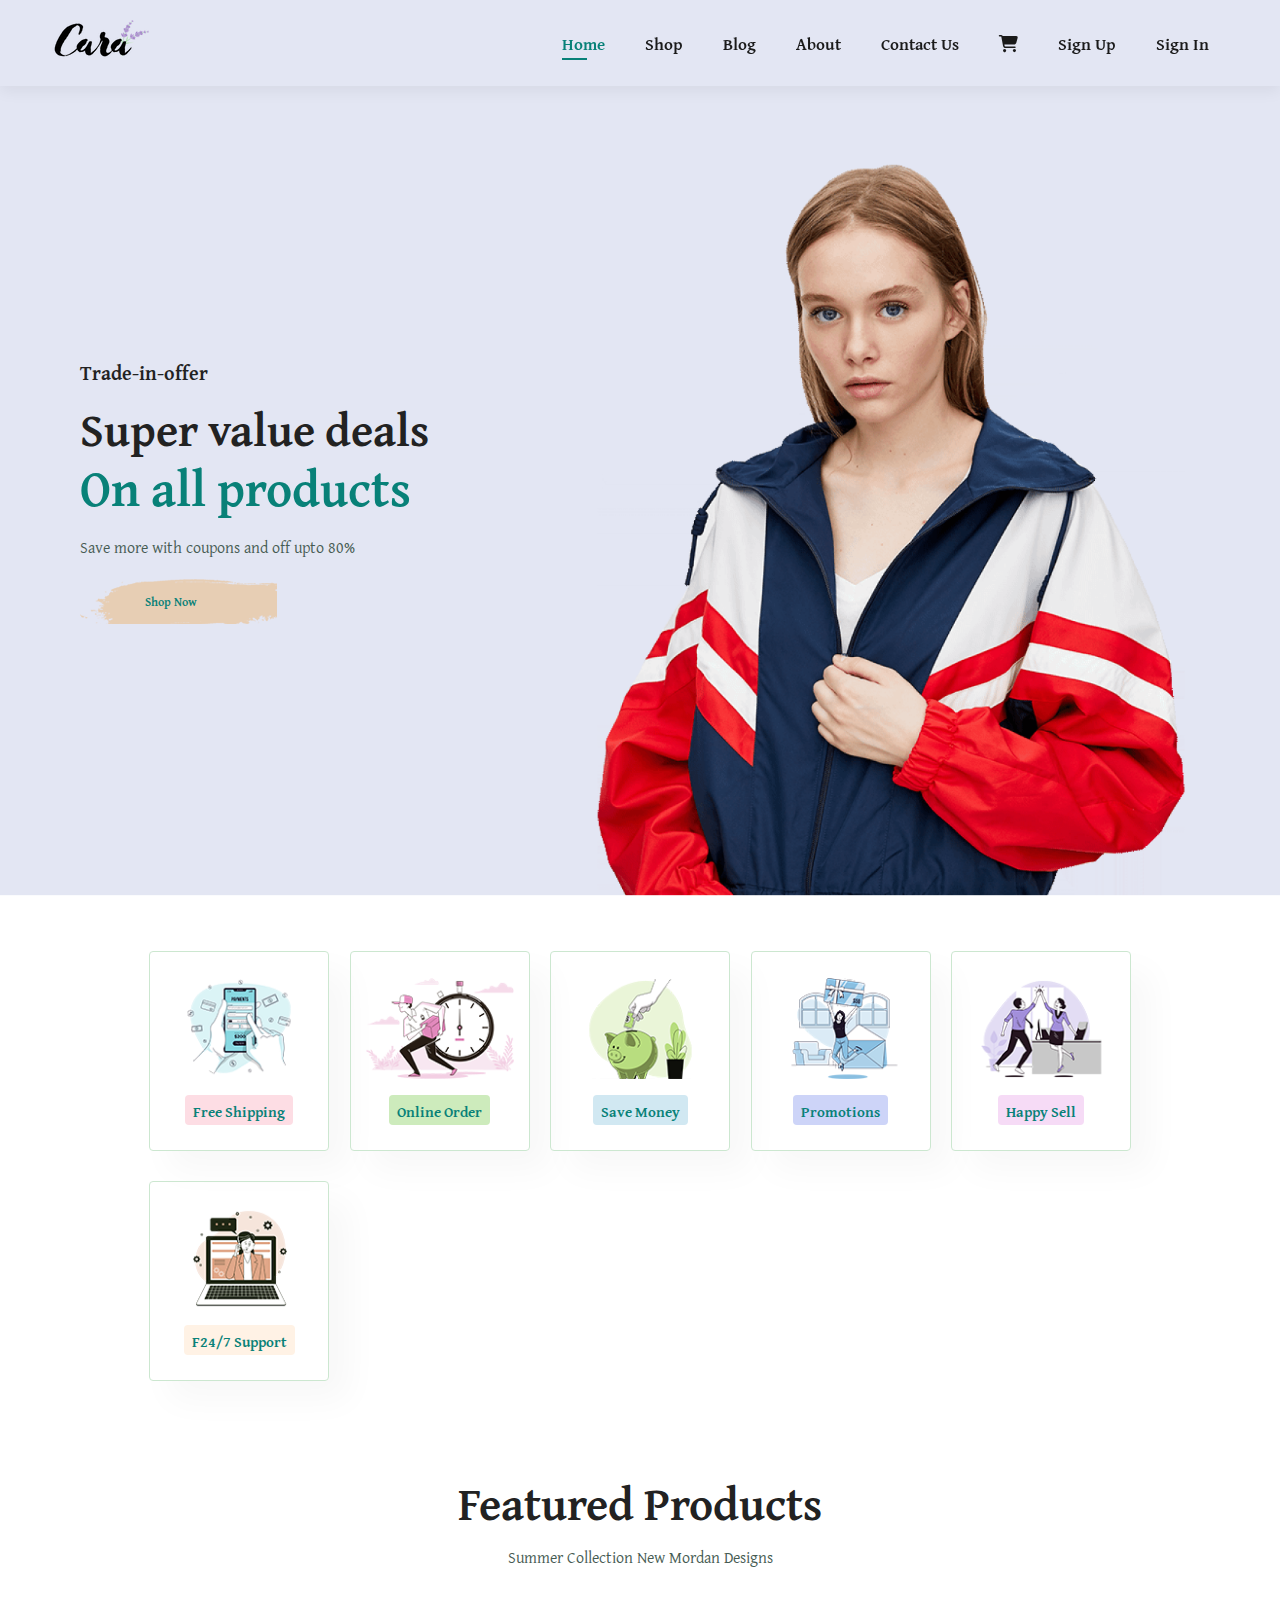
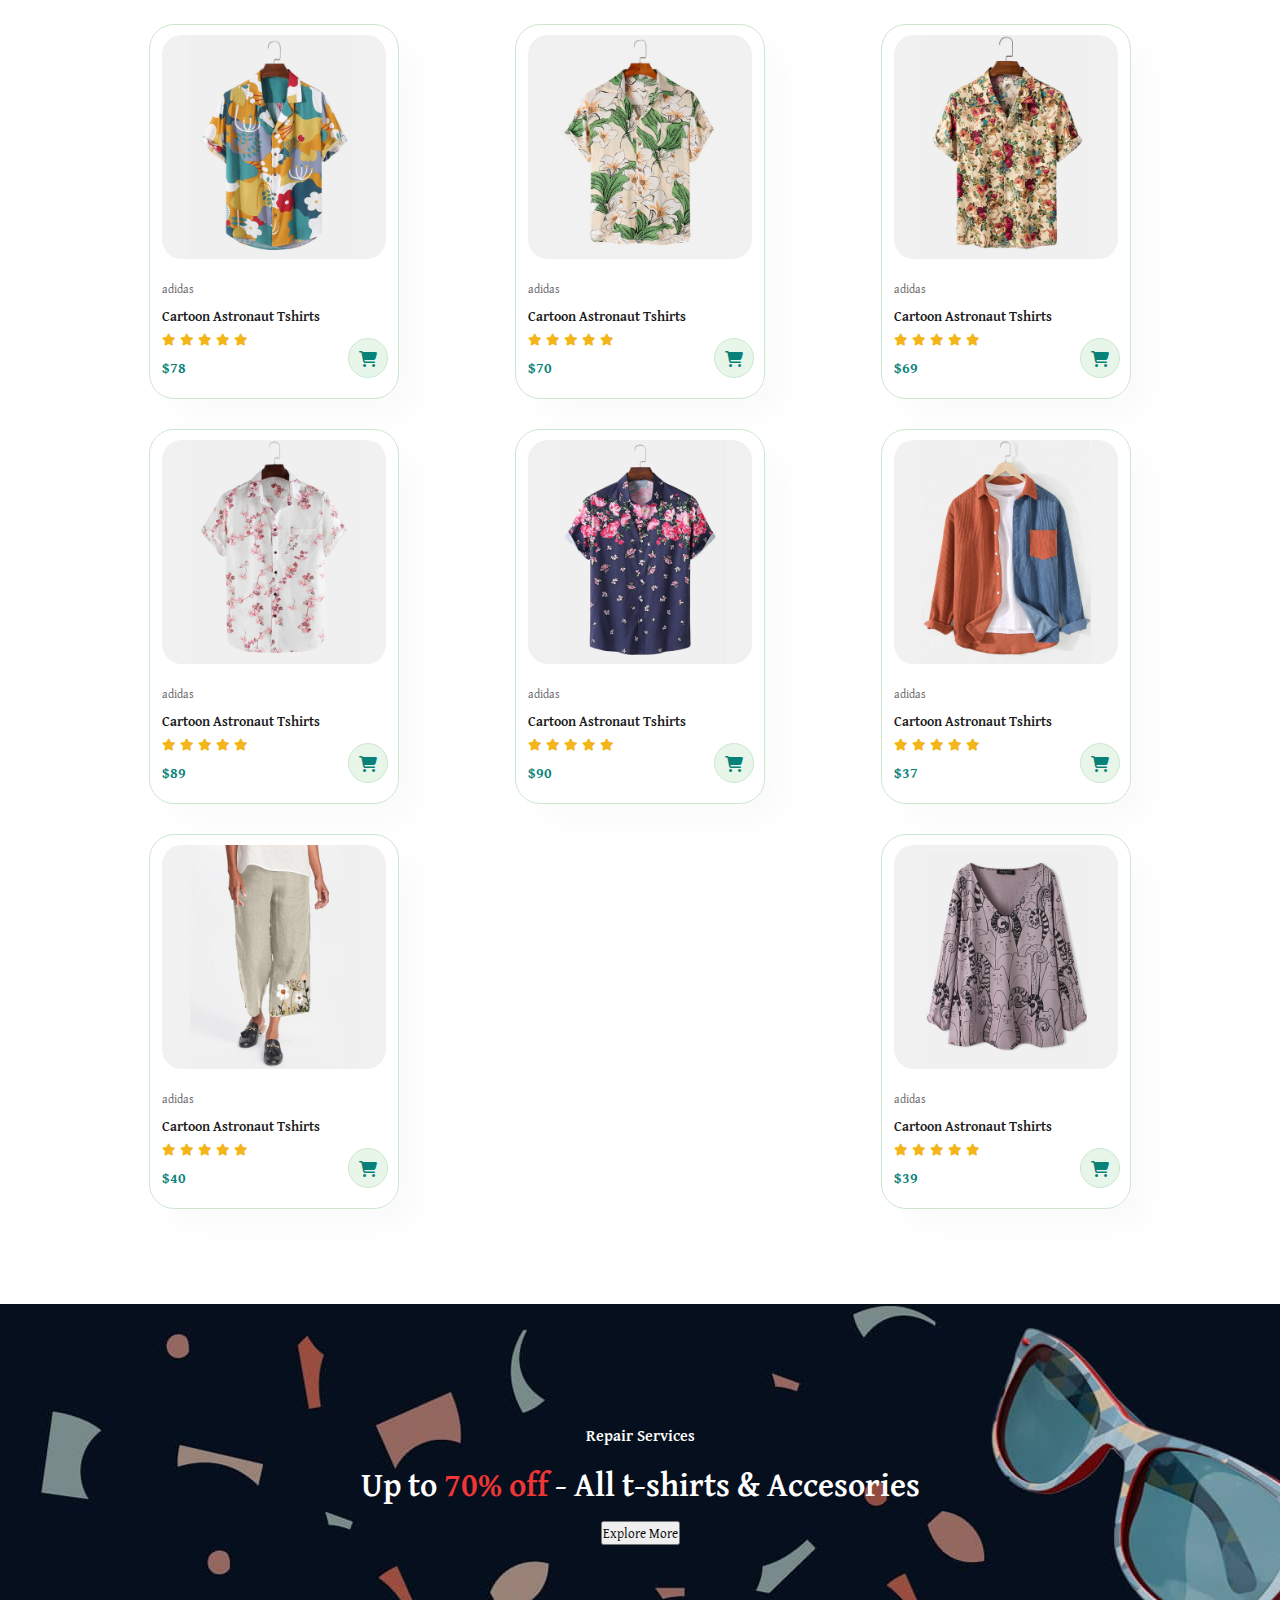
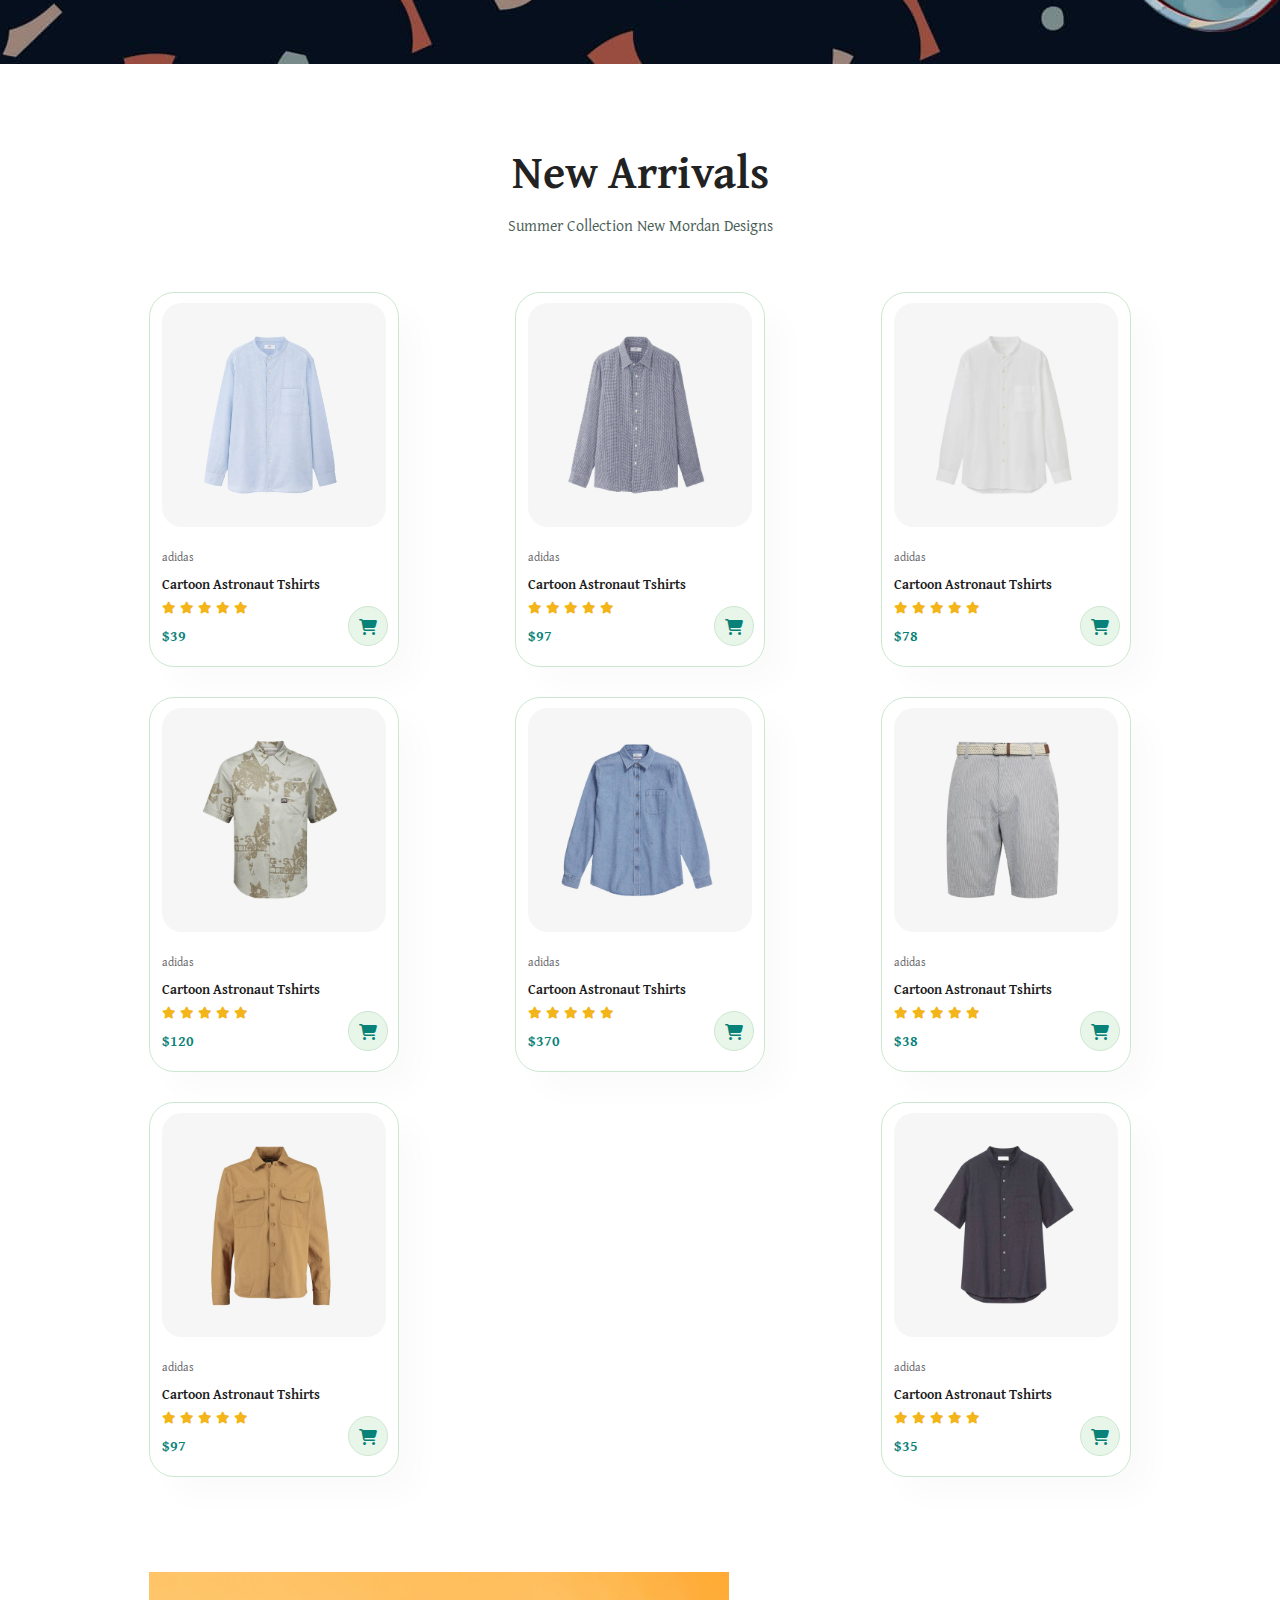
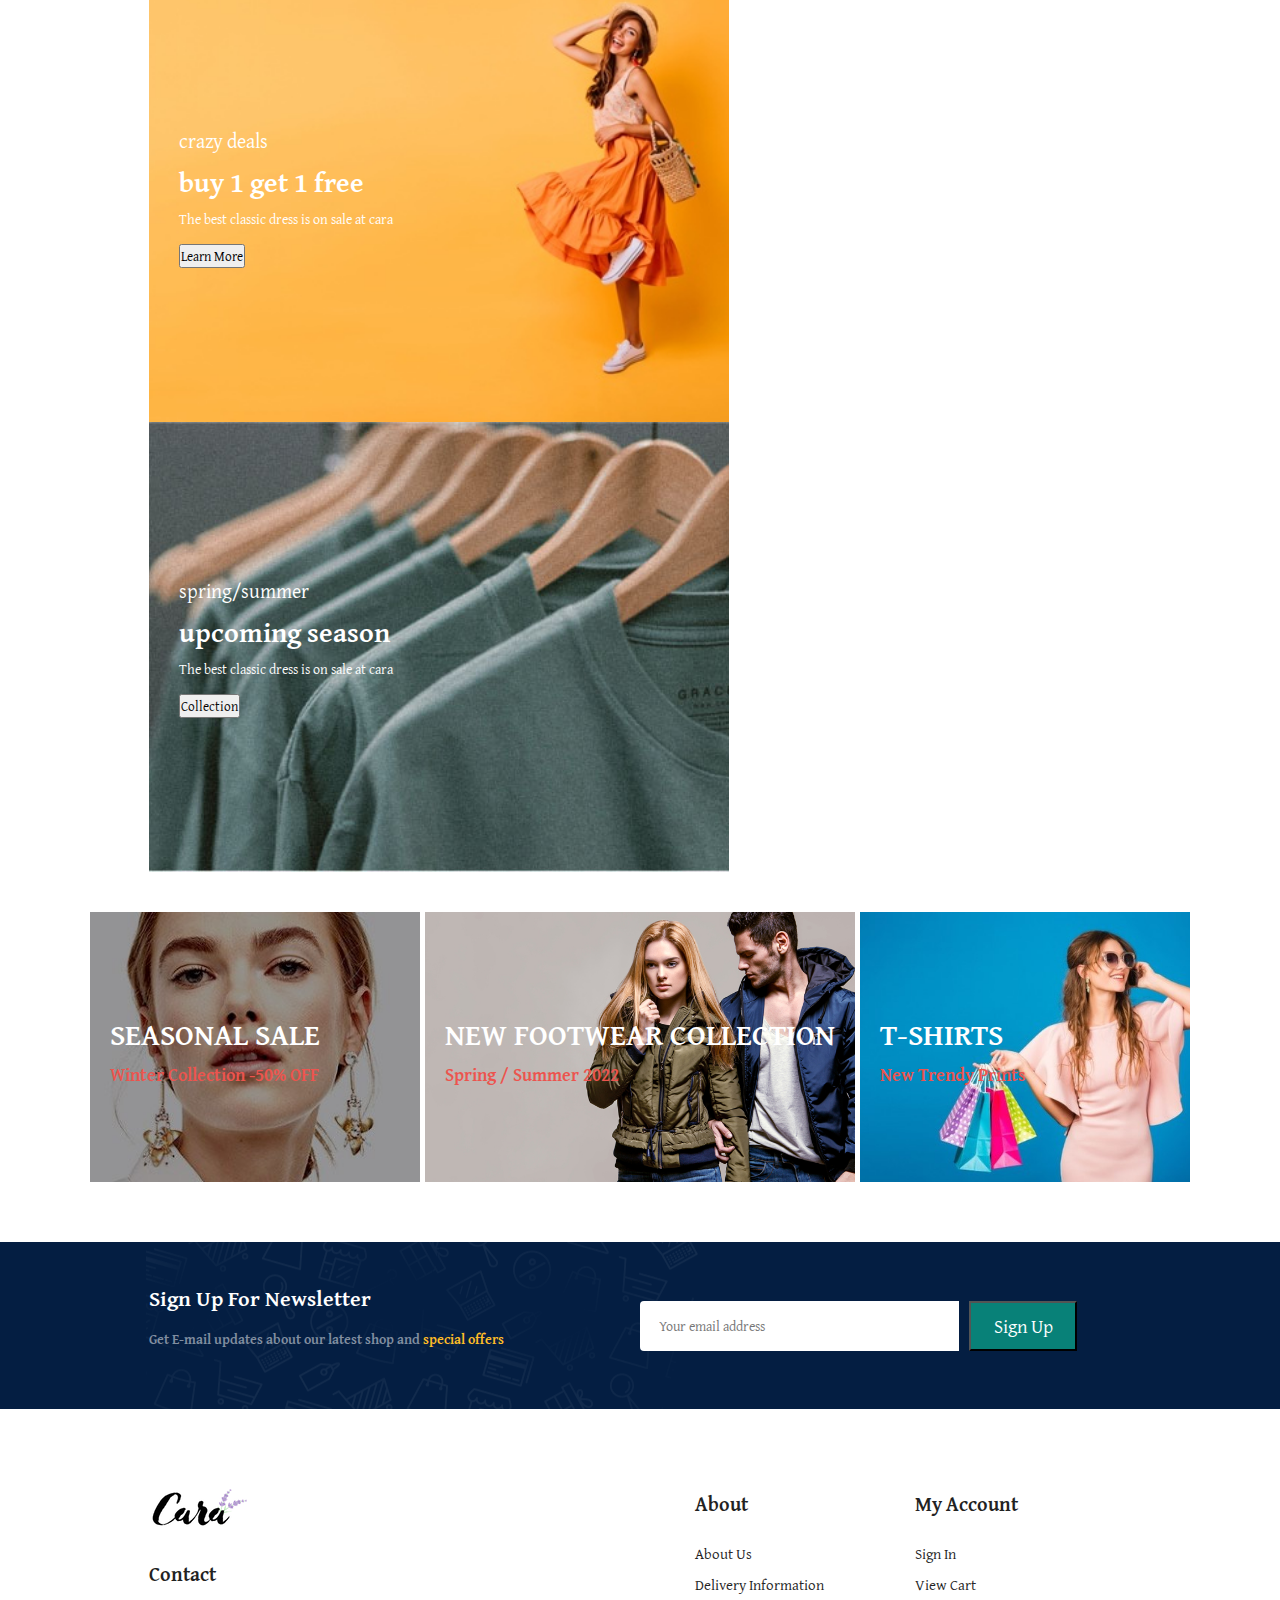
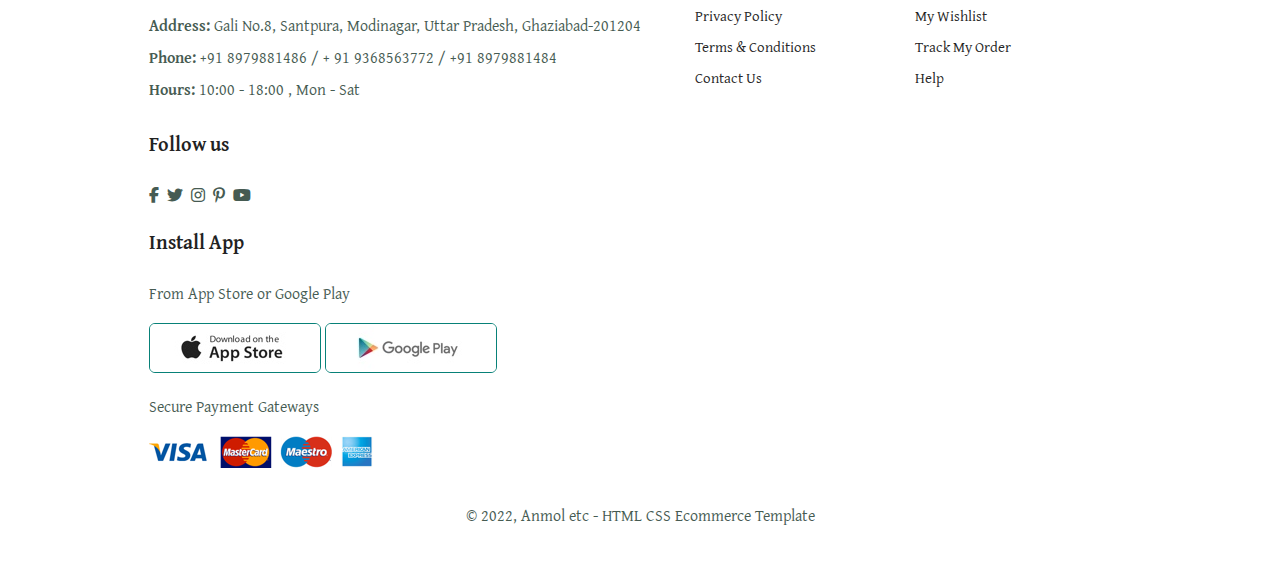
==== commit 69f420a4: "Update index.html" ====
--- a/index.html
+++ b/index.html
@@ -508,4 +508,4 @@
     <script src=" script.js "></script>
 </body>
 
-</html>+</html>
